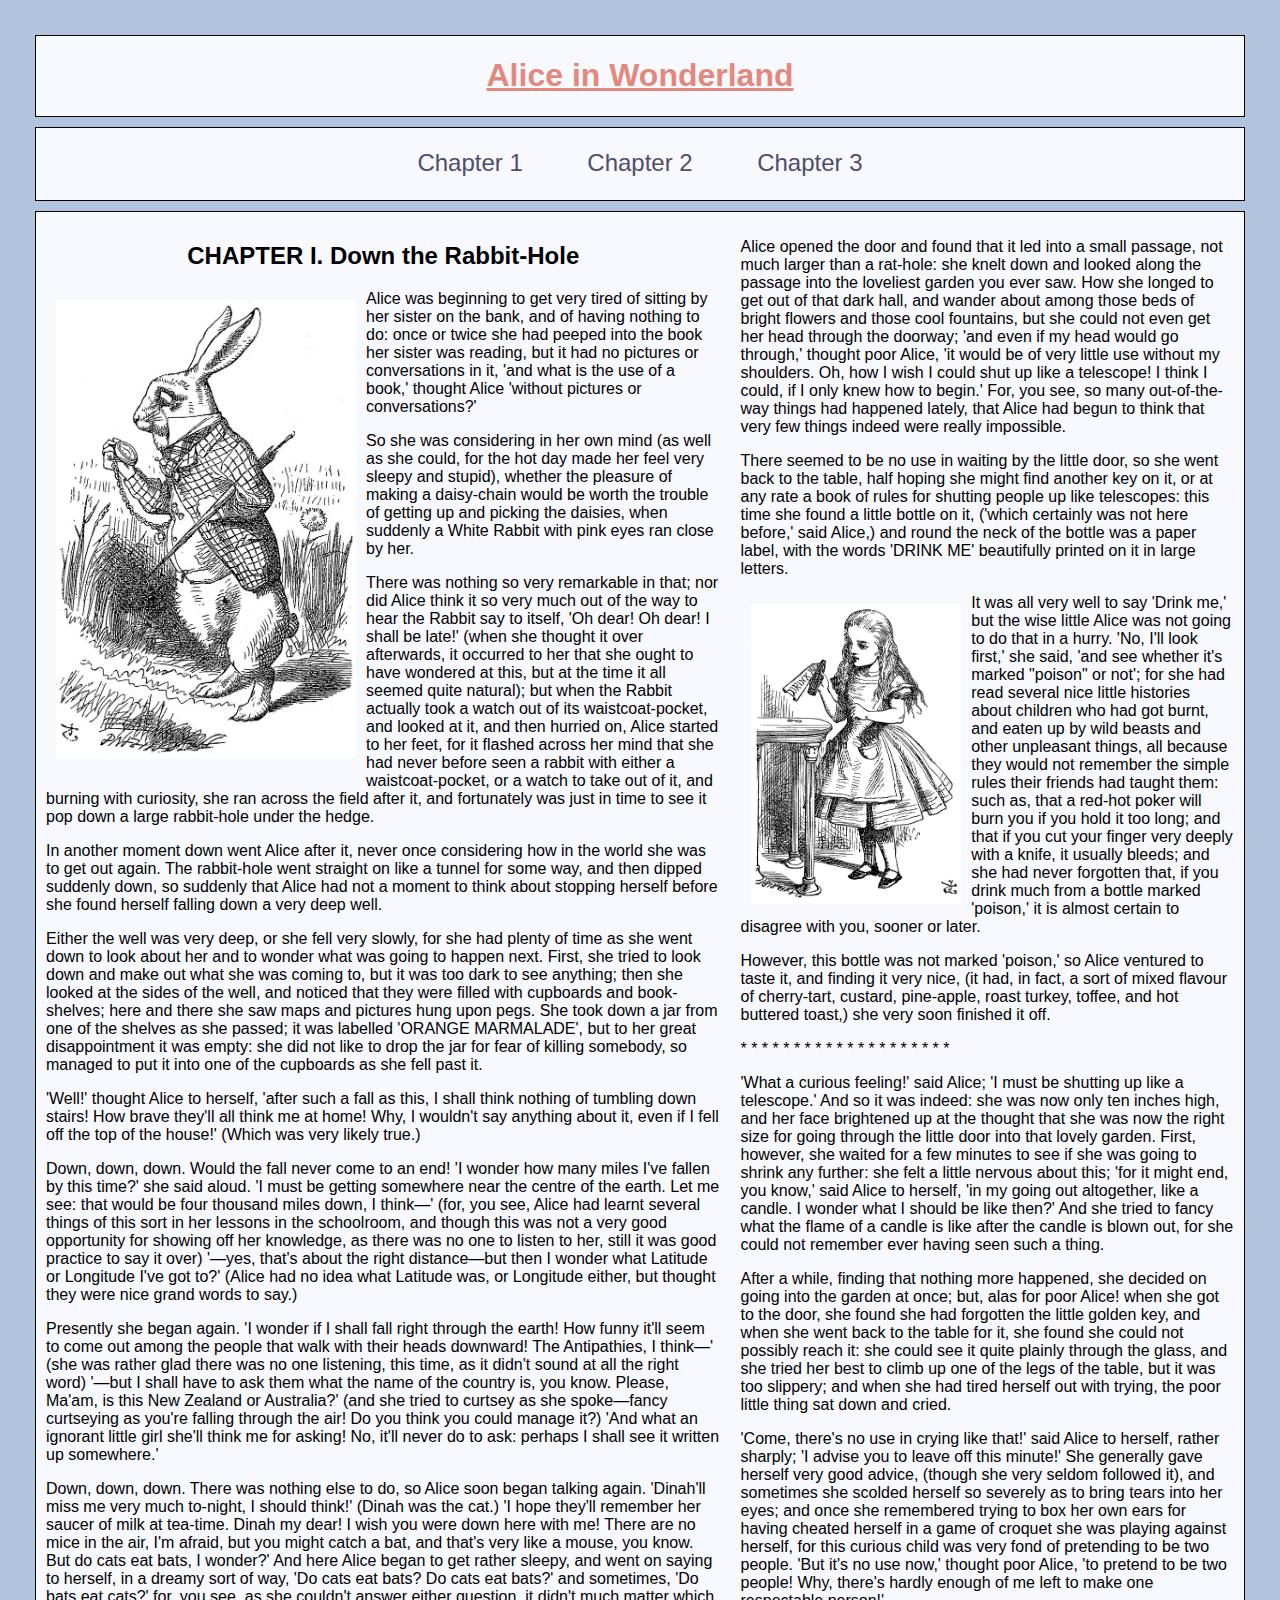
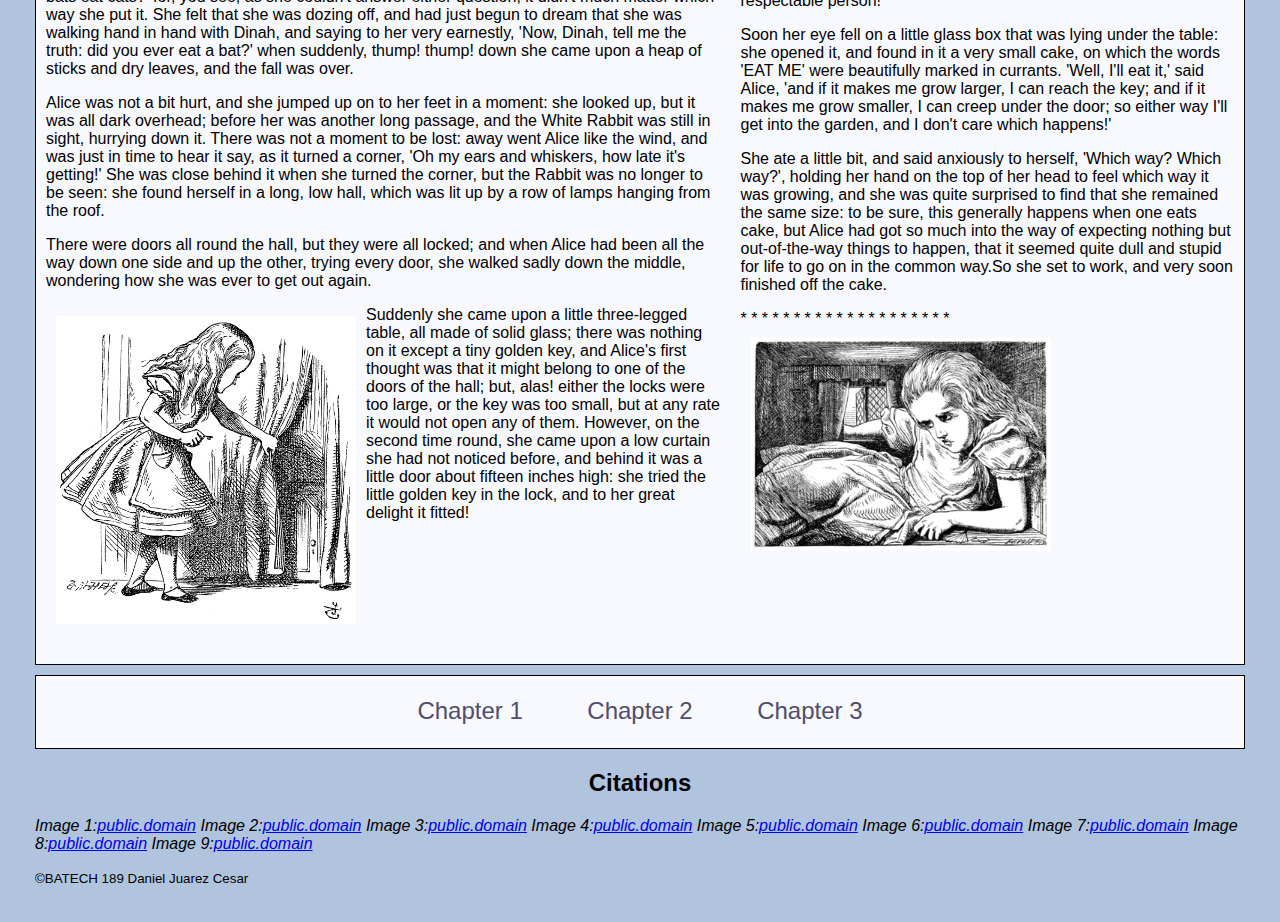
==== index.html @ 99b7e479 "First commit" ====
<!DOCTYPE html>
<html lang="en-us">
    <head>
        <meta charset="utf-8">
        <title>BATECH 189 E&ndash;Book Project</title>
        <meta name="description" content="E-Book of Alice in Wonderland. Read Chapter 1, Chapter 2, and Chapter 3">
        <link rel="stylesheet" href="style.css">
        <link href="https://fonts.googleapis.com/css2?family=Sevillana&display=swap" rel="stylesheet">
    </head>
    
<body>
    
    <header>
        <h1>Alice in Wonderland</h1>
    </header>
    
    <nav>
        <li><a href="index.html">Chapter 1</a></li>
        <li><a href="chapter2.html">Chapter 2</a></li>
        <li><a href="chapter3.html">Chapter 3</a></li>
    </nav>

<div class="container">
   
    <div class="column">
        
        <h2>CHAPTER I. Down the Rabbit-Hole</h2>
        
    <img id="image1" src="alice_1.jpg">


<p>Alice was beginning to get very tired of sitting by her sister on the bank, and of having nothing to do: once or twice she had peeped into the book her sister was reading, but it had no pictures or conversations in it, 'and what is the use of a book,' thought Alice 'without pictures or conversations?'</p>

<p>So she was considering in her own mind (as well as she could, for the hot day made her feel very sleepy and stupid), whether the pleasure of making a daisy-chain would be worth the trouble of getting up and picking the daisies, when suddenly a White Rabbit with pink eyes ran close by her.</p>

<p>There was nothing so very remarkable in that; nor did Alice think it so very much out of the way to hear the Rabbit say to itself, 'Oh dear! Oh dear! I shall be late!' (when she thought it over afterwards, it occurred to her that she ought to have wondered at this, but at the time it all seemed quite natural); but when the Rabbit actually took a watch out of its waistcoat-pocket, and looked at it, and then hurried on, Alice started to her feet, for it flashed across her mind that she had never before seen a rabbit with either a waistcoat-pocket, or a watch to take out of it, and burning with curiosity, she ran across the field after it, and fortunately was just in time to see it pop down a large rabbit-hole under the hedge.</p>

<p>In another moment down went Alice after it, never once considering how in the world she was to get out again.
The rabbit-hole went straight on like a tunnel for some way, and then dipped suddenly down, so suddenly that Alice had not a moment to think about stopping herself before she found herself falling down a very deep well.</p>

<p>Either the well was very deep, or she fell very slowly, for she had plenty of time as she went down to look about her and to wonder what was going to happen next. First, she tried to look down and make out what she was coming to, but it was too dark to see anything; then she looked at the sides of the well, and noticed that they were filled with cupboards and book-shelves; here and there she saw maps and pictures hung upon pegs. She took down a jar from one of the shelves as she passed; it was labelled 'ORANGE MARMALADE', but to her great disappointment it was empty: she did not like to drop the jar for fear of killing somebody, so managed to put it into one of the cupboards as she fell past it.</p>

<p>'Well!' thought Alice to herself, 'after such a fall as this, I shall think nothing of tumbling down stairs! How brave they'll all think me at home! Why, I wouldn't say anything about it, even if I fell off the top of the house!' (Which was very likely true.)</p>

<p>Down, down, down. Would the fall never come to an end! 'I wonder how many miles I've fallen by this time?' she said aloud. 'I must be getting somewhere near the centre of the earth. Let me see: that would be four thousand miles down, I think—' (for, you see, Alice had learnt several things of this sort in her lessons in the schoolroom, and though this was not a very good opportunity for showing off her knowledge, as there was no one to listen to her, still it was good practice to say it over) '—yes, that's about the right distance—but then I wonder what Latitude or Longitude I've got to?' (Alice had no idea what Latitude was, or Longitude either, but thought they were nice grand words to say.)</p>

<p>Presently she began again. 'I wonder if I shall fall right through the earth! How funny it'll seem to come out among the people that walk with their heads downward! The Antipathies, I think—' (she was rather glad there was no one listening, this time, as it didn't sound at all the right word) '—but I shall have to ask them what the name of the country is, you know. Please, Ma'am, is this New Zealand or Australia?' (and she tried to curtsey as she spoke—fancy curtseying as you're falling through the air! Do you think you could manage it?) 'And what an ignorant little girl she'll think me for asking! No, it'll never do to ask: perhaps I shall see it written up somewhere.'</p>

<p>Down, down, down. There was nothing else to do, so Alice soon began talking again. 'Dinah'll miss me very much to-night, I should think!' (Dinah was the cat.) 'I hope they'll remember her saucer of milk at tea-time. Dinah my dear! I wish you were down here with me! There are no mice in the air, I'm afraid, but you might catch a bat, and that's very like a mouse, you know. But do cats eat bats, I wonder?' And here Alice began to get rather sleepy, and went on saying to herself, in a dreamy sort of way, 'Do cats eat bats? Do cats eat bats?' and sometimes, 'Do bats eat cats?' for, you see, as she couldn't answer either question, it didn't much matter which way she put it. She felt that she was dozing off, and had just begun to dream that she was walking hand in hand with Dinah, and saying to her very earnestly, 'Now, Dinah, tell me the truth: did you ever eat a bat?' when suddenly, thump! thump! down she came upon a heap of sticks and dry leaves, and the fall was over.</p>

<p>Alice was not a bit hurt, and she jumped up on to her feet in a moment: she looked up, but it was all dark overhead; before her was another long passage, and the White Rabbit was still in sight, hurrying down it. There was not a moment to be lost: away went Alice like the wind, and was just in time to hear it say, as it turned a corner, 'Oh my ears and whiskers, how late it's getting!' She was close behind it when she turned the corner, but the Rabbit was no longer to be seen: she found herself in a long, low hall, which was lit up by a row of lamps hanging from the roof.</p>

<p>There were doors all round the hall, but they were all locked; and when Alice had been all the way down one side and up the other, trying every door, she walked sadly down the middle, wondering how she was ever to get out again.</p>
 
<img id="image2" src="alice_1_2.png">
<p>Suddenly she came upon a little three-legged table, all made of solid glass; there was nothing on it except a tiny golden key, and Alice's first thought was that it might belong to one of the doors of the hall; but, alas! either the locks were too large, or the key was too small, but at any rate it would not open any of them. However, on the second time round, she came upon a low curtain she had not noticed before, and behind it was a little door about fifteen inches high: she tried the little golden key in the lock, and to her great delight it fitted!</p>
        
    </div>

    <div class="column">

<p>Alice opened the door and found that it led into a small passage, not much larger than a rat-hole: she knelt down and looked along the passage into the loveliest garden you ever saw. How she longed to get out of that dark hall, and wander about among those beds of bright flowers and those cool fountains, but she could not even get her head through the doorway; 'and even if my head would go through,' thought poor Alice, 'it would be of very little use without my shoulders. Oh, how I wish I could shut up like a telescope! I think I could, if I only knew how to begin.' For, you see, so many out-of-the-way things had happened lately, that Alice had begun to think that very few things indeed were really impossible.</p>

<p>There seemed to be no use in waiting by the little door, so she went back to the table, half hoping she might find another key on it, or at any rate a book of rules for shutting people up like telescopes: this time she found a little bottle on it, ('which certainly was not here before,' said Alice,) and round the neck of the bottle was a paper label, with the words 'DRINK ME' beautifully printed on it in large letters.</p>

<img id="image3" src="alice_1_3.png">
<p>It was all very well to say 'Drink me,' but the wise little Alice was not going to do that in a hurry. 'No, I'll look first,' she said, 'and see whether it's marked "poison" or not'; for she had read several nice little histories about children who had got burnt, and eaten up by wild beasts and other unpleasant things, all because they would not remember the simple rules their friends had taught them: such as, that a red-hot poker will burn you if you hold it too long; and that if you cut your finger very deeply with a knife, it usually bleeds; and she had never forgotten that, if you drink much from a bottle marked 'poison,' it is almost certain to disagree with you, sooner or later.</p>

<p>However, this bottle was not marked 'poison,' so Alice ventured to taste it, and finding it very nice, (it had, in fact, a sort of mixed flavour of cherry-tart, custard, pine-apple, roast turkey, toffee, and hot buttered toast,) she very soon finished it off.</p>
  *    *    *    *    *    *    *

    *    *    *    *    *    *

  *    *    *    *    *    *    *
    

<p>'What a curious feeling!' said Alice; 'I must be shutting up like a telescope.'
And so it was indeed: she was now only ten inches high, and her face brightened up at the thought that she was now the right size for going through the little door into that lovely garden. First, however, she waited for a few minutes to see if she was going to shrink any further: she felt a little nervous about this; 'for it might end, you know,' said Alice to herself, 'in my going out altogether, like a candle. I wonder what I should be like then?' And she tried to fancy what the flame of a candle is like after the candle is blown out, for she could not remember ever having seen such a thing.</p>

<p>After a while, finding that nothing more happened, she decided on going into the garden at once; but, alas for poor Alice! when she got to the door, she found she had forgotten the little golden key, and when she went back to the table for it, she found she could not possibly reach it: she could see it quite plainly through the glass, and she tried her best to climb up one of the legs of the table, but it was too slippery; and when she had tired herself out with trying, the poor little thing sat down and cried.</p>

<p>'Come, there's no use in crying like that!' said Alice to herself, rather sharply; 'I advise you to leave off this minute!' She generally gave herself very good advice, (though she very seldom followed it), and sometimes she scolded herself so severely as to bring tears into her eyes; and once she remembered trying to box her own ears for having cheated herself in a game of croquet she was playing against herself, for this curious child was very fond of pretending to be two people. 'But it's no use now,' thought poor Alice, 'to pretend to be two people! Why, there's hardly enough of me left to make one respectable person!'</p>

<p>Soon her eye fell on a little glass box that was lying under the table: she opened it, and found in it a very small cake, on which the words 'EAT ME' were beautifully marked in currants. 'Well, I'll eat it,' said Alice, 'and if it makes me grow larger, I can reach the key; and if it makes me grow smaller, I can creep under the door; so either way I'll get into the garden, and I don't care which happens!'</p>

<p>She ate a little bit, and said anxiously to herself, 'Which way? Which way?', holding her hand on the top of her head to feel which way it was growing, and she was quite surprised to find that she remained the same size: to be sure, this generally happens when one eats cake, but Alice had got so much into the way of expecting nothing but out-of-the-way things to happen, that it seemed quite dull and stupid for life to go on in the common way.So she set to work, and very soon finished off the cake.</p>
       *    *    *    *    *    *    *  *    *    *    *    *    *    * *    *    *    *    *    *
<img id="image8" src="alice_1.png">

<br>

</div>

</div> 
    
   <footer>
    <nav>
        <li><a href="index.html">Chapter 1</a></li>
        <li><a href="chapter2.html">Chapter 2</a></li>
        <li><a href="chapter3.html">Chapter 3</a></li>
    </nav>
    
</footer> 
    
    <h2>Citations</h2>
    
    <p>
        <cite>Image 1:<a href="alice_1.jpg">public.domain</a></cite>
        <cite>Image 2:<a href="alice_1_2.png">public.domain</a></cite>
        <cite>Image 3:<a href="alice_1_3.png">public.domain</a></cite>
        <cite>Image 4:<a href="alice_ch2.png">public.domain</a></cite>
        <cite>Image 5:<a href="alice_ch2_2.png">public.domain</a></cite>
        <cite>Image 6:<a href="alice_3.png">public.domain</a></cite>
        <cite>Image 7:<a href="alice_3_2.png">public.domain</a></cite>
        <cite>Image 8:<a href="alice_1.png">public.domain</a></cite>
        <cite>Image 9:<a href="alice_2.png">public.domain</a></cite>
    </p>
    
    <p><small>&copy;BATECH 189 Daniel Juarez Cesar</small></p>
    
</body>
</html>
---- style.css ----
body {
    font-family: "Kanit", sans-serif;
    font-weight: 100;
    font-style: normal;
    margin: 35px;
    background-color: lightsteelblue
}
header {
    text-align: center;
    color:#E1897D;
    border: 1px solid black;
    background-color: ghostwhite
}

h1 {
    text-decoration-line: underline;
    text-decoration-color:#E1897D;
   
    
}

h2 {
    text-align: center
}

nav {
    margin: 0%;
    margin-top: 10px;
    margin-bottom: 10px;
    text-align: center;
    padding:25px;
    border: 1px solid black;
    background-color: ghostwhite;
}

ul {
    list-style-type: none;
    padding: 20px;
    margin: 0;
    text-align: center;
    border: 1px solid black;
}

li {
    display: inline;
    font-size: 1.5em;
    line-height: 20px;
   
}

li a {
    text-decoration: none;
    color:#4F4E6C;
    padding: 20px 30px;
    
}

li a:hover{
    background-color:#CBC3E3;
    color:white;
    border: 1px solid black;
}

.container {
    display: flex;
    border: 1px solid black;
    background-color: ghostwhite;
}

.column {
    flex 1;
    padding: 10px;    
}

#image1{
    max-width: 300px;
    width: 100%;
    float: left;
    padding: 10px;
    margin-bottom: 20px
}

#image2{
    max-width: 300px;
    width: 100%;
    float: left;
    padding:10px;
    margin-bottom: 20px  
}

#image3{
    max-height: 300px;
    float: left;
    padding: 10px;
}

#image4{
    max-width: 300px;
    width: 100%;
    float: left;
    padding: 18px; 
}

#image5{
    max-width: 300px; 
    width: 100%;
    float: left;
    padding: 10px;
}

#image6{
    max-width: 300px;
    width: 100%;
    float: left;
    padding: 20px
}

#image7{
    max-width: 300px;
    width: 100%;
    float: left;
    padding: 20px
}

#image8{
    max-width: 300px;
    width: 100%;
    float: left; 
    padding: 10px
}

#image9{
    max-width: 300px;
    width: 100%;
    float: left;
    padding: 10px;
}

footer{
    clear: both;
    margin-top: clear; both 
    
}

ol{
    
}
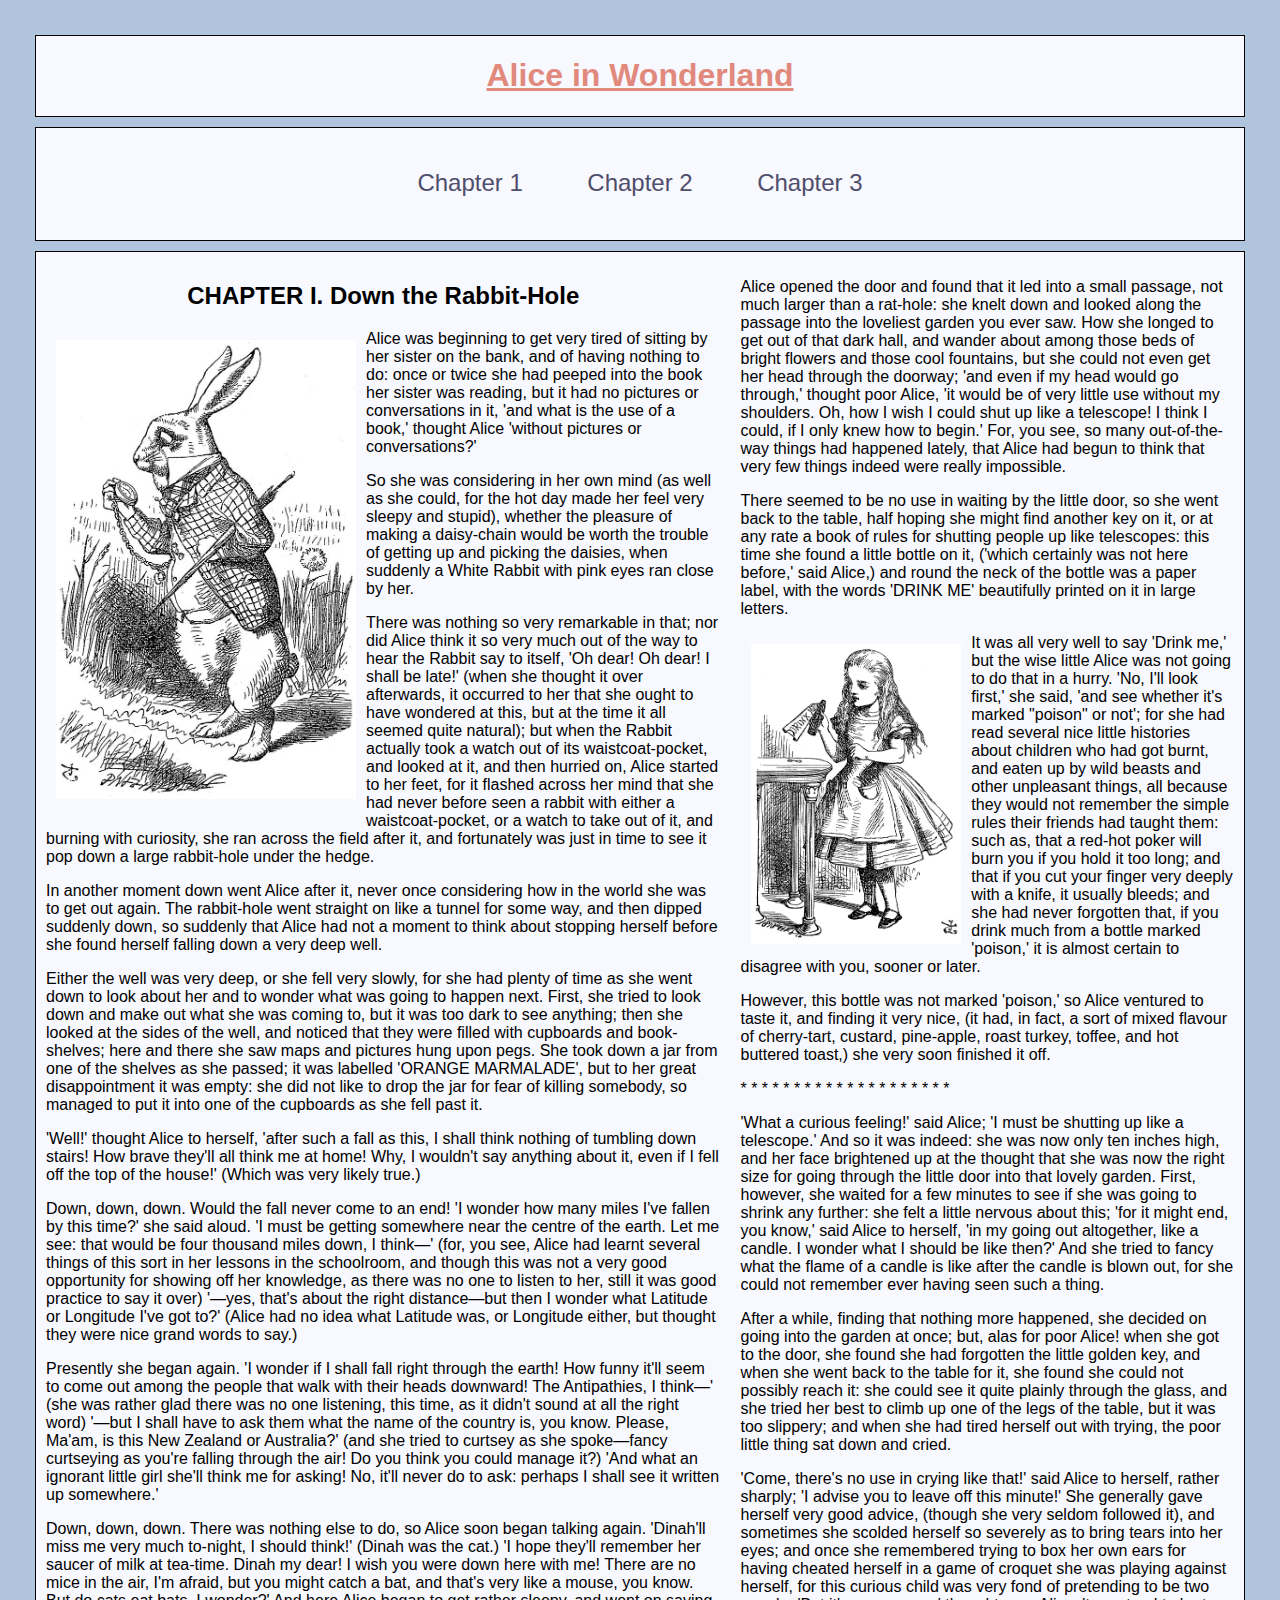
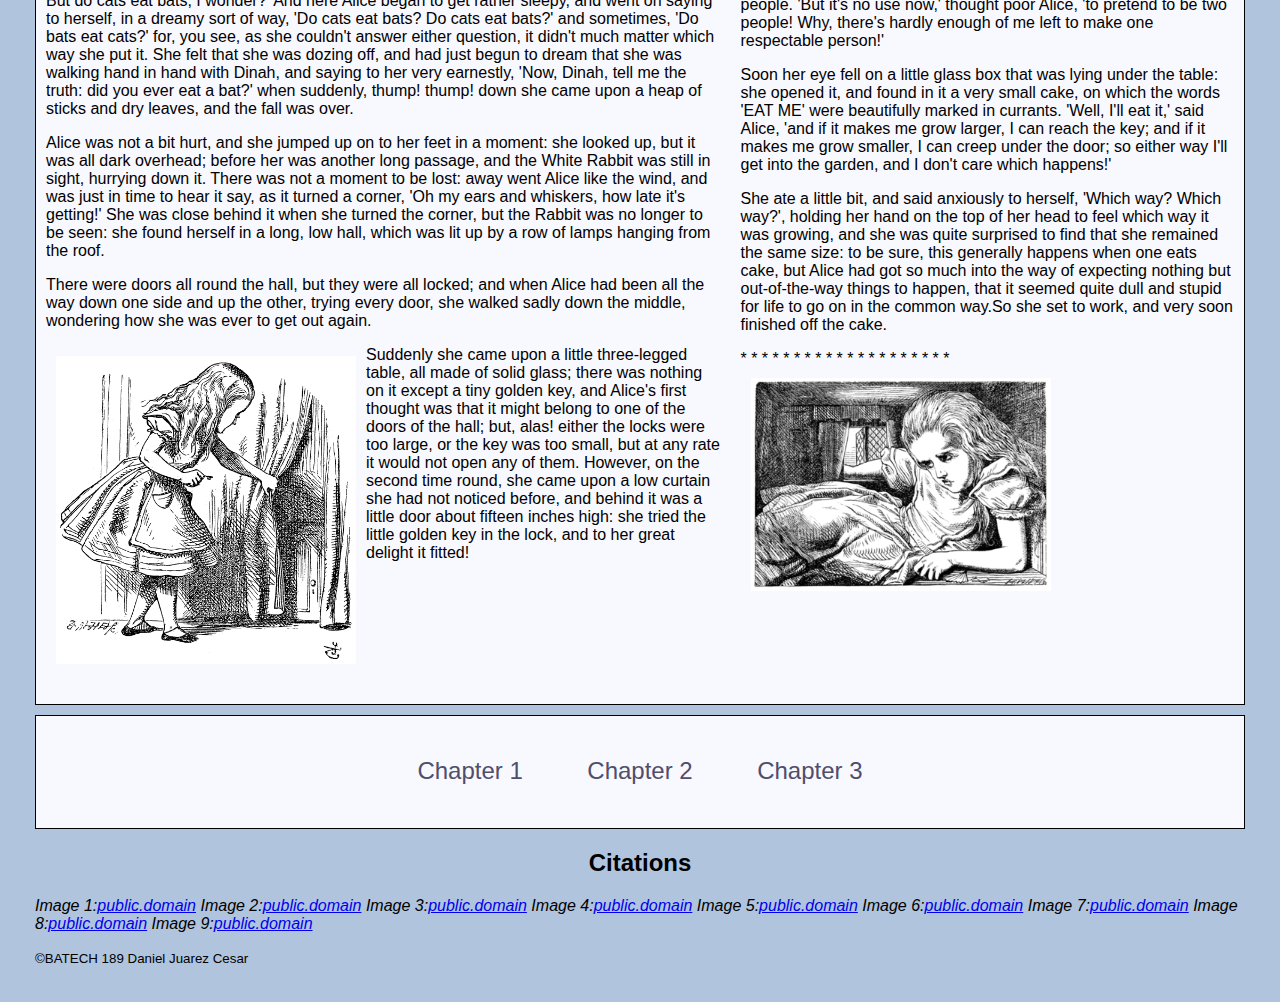
==== commit 0c558583: "second commit" ====
--- a/index.html
+++ b/index.html
@@ -15,9 +15,11 @@
     </header>
     
     <nav>
+        <ul>
         <li><a href="index.html">Chapter 1</a></li>
         <li><a href="chapter2.html">Chapter 2</a></li>
         <li><a href="chapter3.html">Chapter 3</a></li>
+        </ul>
     </nav>
 
 <div class="container">
@@ -26,7 +28,7 @@
         
         <h2>CHAPTER I. Down the Rabbit-Hole</h2>
         
-    <img id="image1" src="alice_1.jpg">
+    <img id="image1" src="alice_1.jpg" alt="Black and white picture of a rabbit looking at the time">
 
 
 <p>Alice was beginning to get very tired of sitting by her sister on the bank, and of having nothing to do: once or twice she had peeped into the book her sister was reading, but it had no pictures or conversations in it, 'and what is the use of a book,' thought Alice 'without pictures or conversations?'</p>
@@ -52,7 +54,7 @@
 
 <p>There were doors all round the hall, but they were all locked; and when Alice had been all the way down one side and up the other, trying every door, she walked sadly down the middle, wondering how she was ever to get out again.</p>
  
-<img id="image2" src="alice_1_2.png">
+<img id="image2" src="alice_1_2.png" alt="Alice is moving the curtains to the left. Once the curtains were moved there is a hidden door that is now visable">
 <p>Suddenly she came upon a little three-legged table, all made of solid glass; there was nothing on it except a tiny golden key, and Alice's first thought was that it might belong to one of the doors of the hall; but, alas! either the locks were too large, or the key was too small, but at any rate it would not open any of them. However, on the second time round, she came upon a low curtain she had not noticed before, and behind it was a little door about fifteen inches high: she tried the little golden key in the lock, and to her great delight it fitted!</p>
         
     </div>
@@ -63,7 +65,7 @@
 
 <p>There seemed to be no use in waiting by the little door, so she went back to the table, half hoping she might find another key on it, or at any rate a book of rules for shutting people up like telescopes: this time she found a little bottle on it, ('which certainly was not here before,' said Alice,) and round the neck of the bottle was a paper label, with the words 'DRINK ME' beautifully printed on it in large letters.</p>
 
-<img id="image3" src="alice_1_3.png">
+<img id="image3" src="alice_1_3.png" alt="Alice picks up a bottle from a wooden table">
 <p>It was all very well to say 'Drink me,' but the wise little Alice was not going to do that in a hurry. 'No, I'll look first,' she said, 'and see whether it's marked "poison" or not'; for she had read several nice little histories about children who had got burnt, and eaten up by wild beasts and other unpleasant things, all because they would not remember the simple rules their friends had taught them: such as, that a red-hot poker will burn you if you hold it too long; and that if you cut your finger very deeply with a knife, it usually bleeds; and she had never forgotten that, if you drink much from a bottle marked 'poison,' it is almost certain to disagree with you, sooner or later.</p>
 
 <p>However, this bottle was not marked 'poison,' so Alice ventured to taste it, and finding it very nice, (it had, in fact, a sort of mixed flavour of cherry-tart, custard, pine-apple, roast turkey, toffee, and hot buttered toast,) she very soon finished it off.</p>
@@ -85,7 +87,7 @@
 
 <p>She ate a little bit, and said anxiously to herself, 'Which way? Which way?', holding her hand on the top of her head to feel which way it was growing, and she was quite surprised to find that she remained the same size: to be sure, this generally happens when one eats cake, but Alice had got so much into the way of expecting nothing but out-of-the-way things to happen, that it seemed quite dull and stupid for life to go on in the common way.So she set to work, and very soon finished off the cake.</p>
        *    *    *    *    *    *    *  *    *    *    *    *    *    * *    *    *    *    *    *
-<img id="image8" src="alice_1.png">
+<img id="image8" src="alice_1.png" alt="Alice is cramped in a small space">
 
 <br>
 
@@ -93,11 +95,13 @@
 
 </div> 
     
-   <footer>
+<footer>
     <nav>
-        <li><a href="index.html">Chapter 1</a></li>
-        <li><a href="chapter2.html">Chapter 2</a></li>
-        <li><a href="chapter3.html">Chapter 3</a></li>
+        <ul>
+            <li><a href="index.html">Chapter 1</a></li>
+            <li><a href="chapter2.html">Chapter 2</a></li>
+            <li><a href="chapter3.html">Chapter 3</a></li>
+        </ul>
     </nav>
     
 </footer> 
--- a/style.css
+++ b/style.css
@@ -38,7 +38,7 @@
     padding: 20px;
     margin: 0;
     text-align: center;
-    border: 1px solid black;
+    
 }
 
 li {
